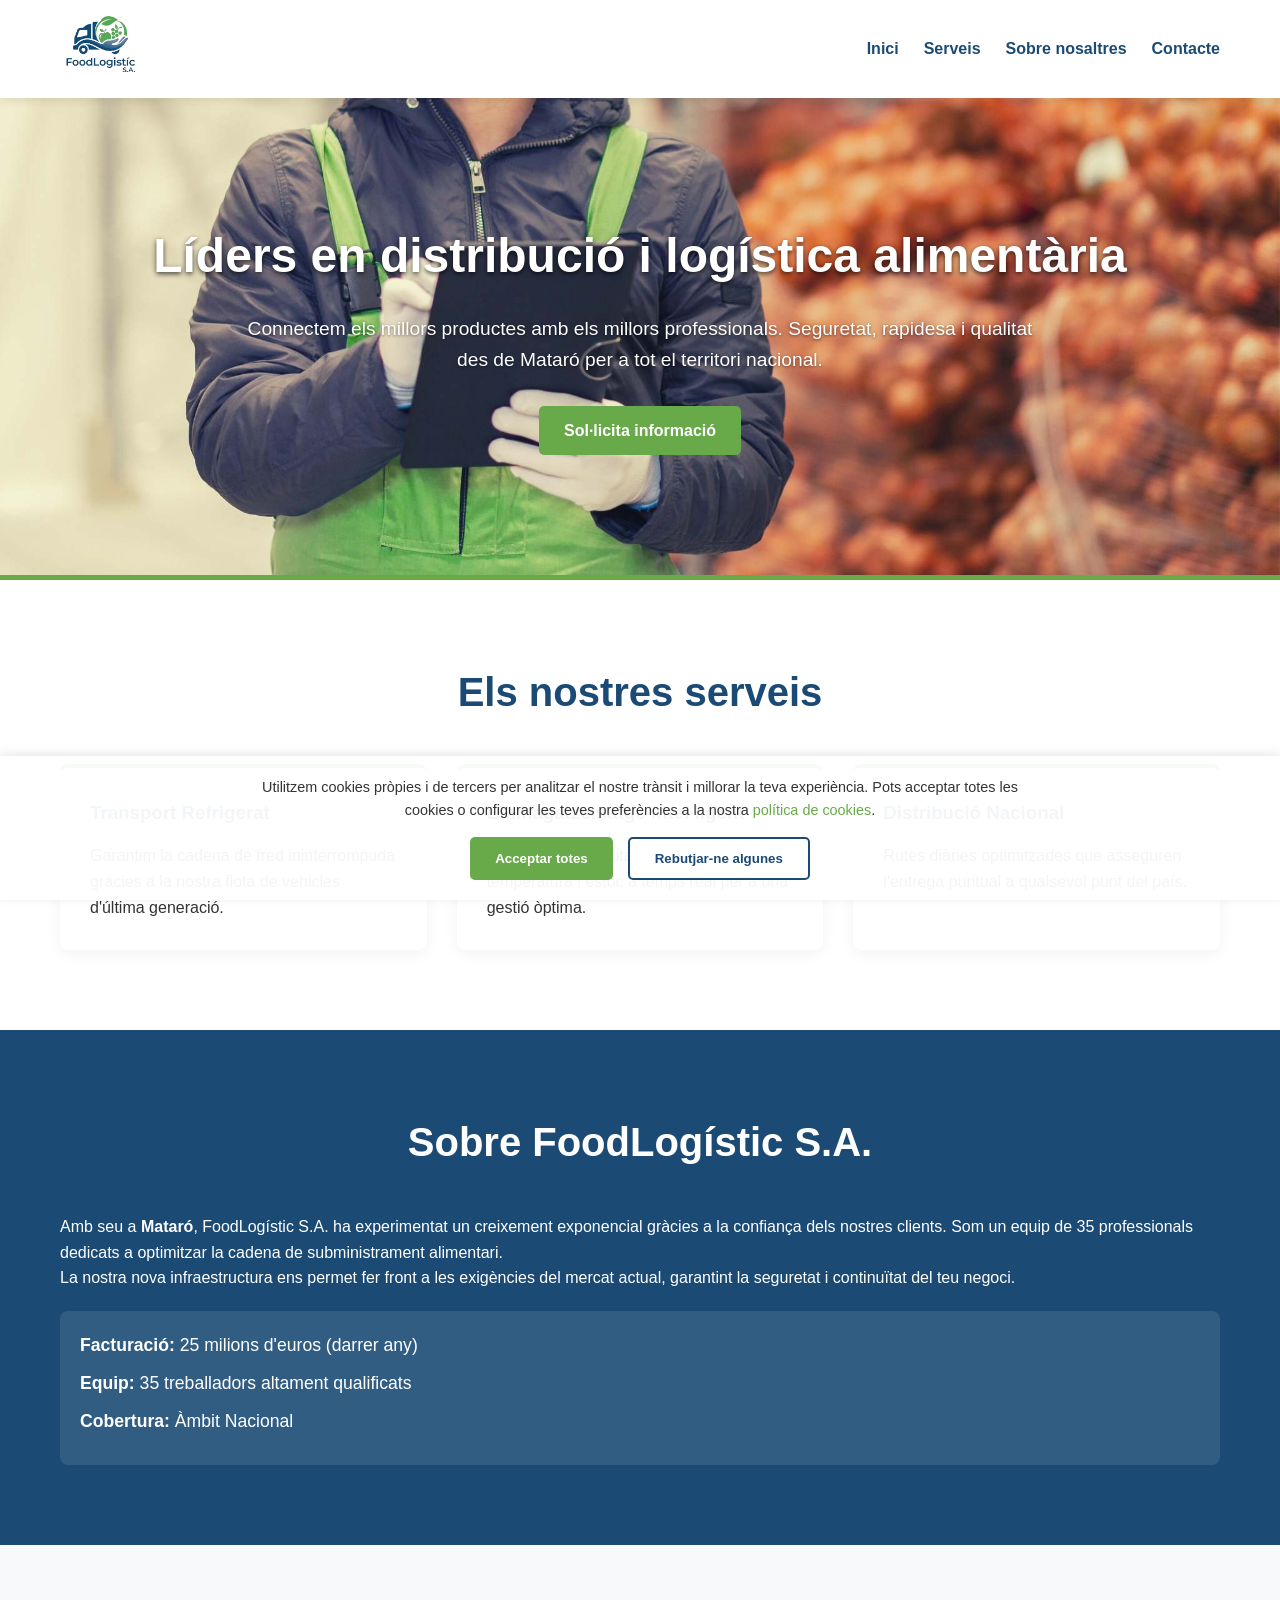
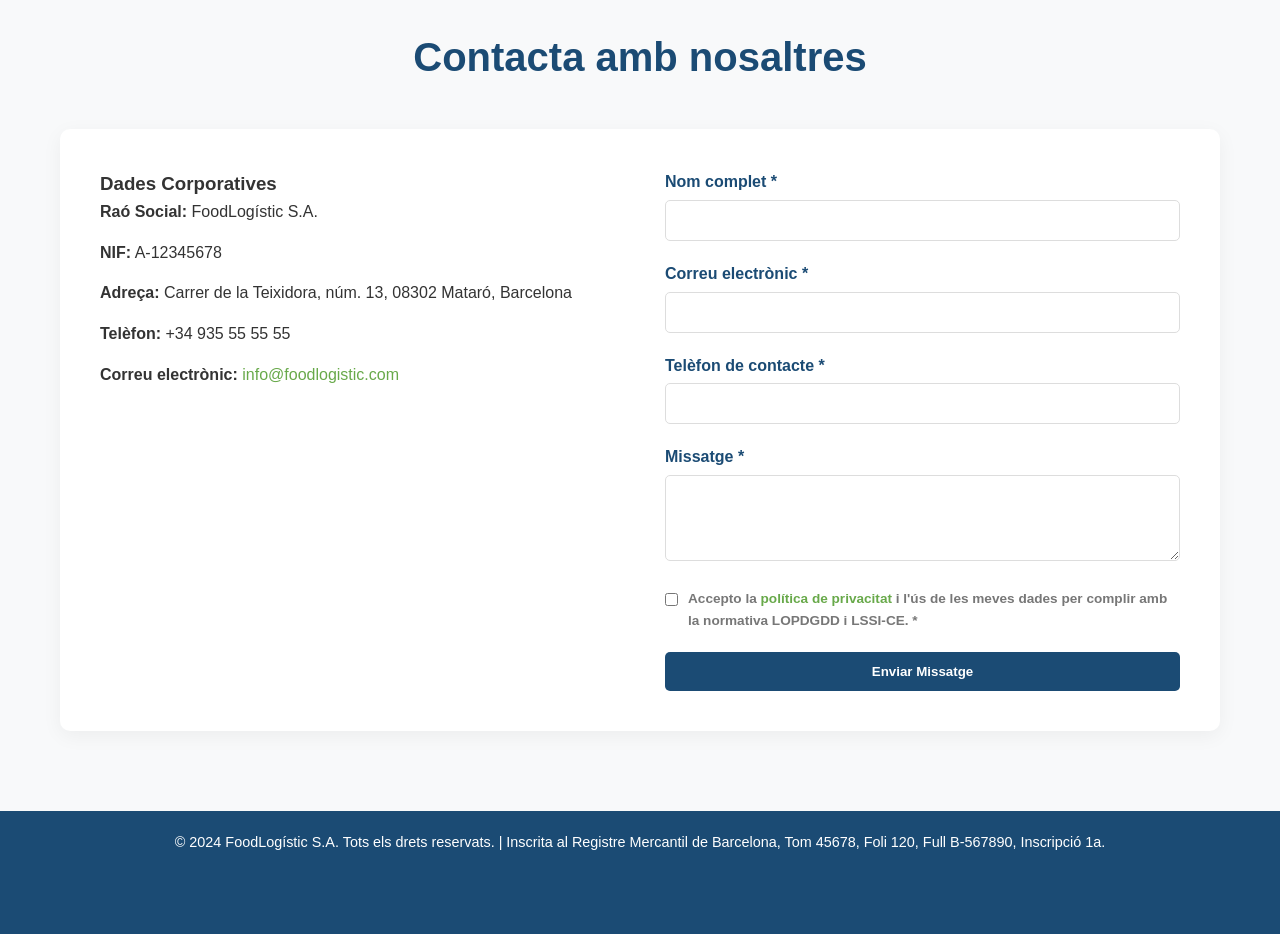
==== docs/index.html @ 0cd7aa03 "Refactor code structure for improved readability and maintainability" ====
<!DOCTYPE html>
<html lang="ca">
<head>
    <meta charset="UTF-8">
    <meta name="viewport" content="width=device-width, initial-scale=1.0">
    <title>FoodLogístic S.A. | Distribució i Logística Alimentària</title>
    <meta name="description" content="FoodLogístic S.A. és una empresa capdavantera en la distribució i logística alimentària a nivell nacional amb seu a Mataró.">
    <link rel="stylesheet" href="styles.css">
</head>
<body>
    <header>
        <div class="container header-container">
            <a href="#inici" class="logo-link">
                <img src="images/FoodLogisticLogo.png" alt="Logotip FoodLogístic S.A." class="logo">
            </a>
            <nav>
                <ul class="nav-links">
                    <li><a href="#inici">Inici</a></li>
                    <li><a href="#serveis">Serveis</a></li>
                    <li><a href="#sobre-nosaltres">Sobre nosaltres</a></li>
                    <li><a href="#contacte">Contacte</a></li>
                </ul>
            </nav>
        </div>
    </header>

    <main>
        <section id="inici" class="hero">
            <div class="container hero-content">
                <h1>Líders en distribució i logística alimentària</h1>
                <p>Connectem els millors productes amb els millors professionals. Seguretat, rapidesa i qualitat des de Mataró per a tot el territori nacional.</p>
                <a href="#contacte" class="btn btn-primary">Sol·licita informació</a>
            </div>
        </section>

        <section id="serveis" class="services">
            <div class="container">
                <h2>Els nostres serveis</h2>
                <div class="grid-services">
                    <div class="card">
                        <h3>Transport Refrigerat</h3>
                        <p>Garantim la cadena de fred ininterrompuda gràcies a la nostra flota de vehicles d'última generació.</p>
                    </div>
                    <div class="card">
                        <h3>Emmagatzematge Intel·ligent</h3>
                        <p>Instal·lacions adaptades amb control de temperatura i estoc a temps real per a una gestió òptima.</p>
                    </div>
                    <div class="card">
                        <h3>Distribució Nacional</h3>
                        <p>Rutes diàries optimitzades que asseguren l'entrega puntual a qualsevol punt del país.</p>
                    </div>
                </div>
            </div>
        </section>

        <section id="sobre-nosaltres" class="about">
            <div class="container about-content">
                <div class="about-text">
                    <h2>Sobre FoodLogístic S.A.</h2>
                    <p>Amb seu a <strong>Mataró</strong>, FoodLogístic S.A. ha experimentat un creixement exponencial gràcies a la confiança dels nostres clients. Som un equip de 35 professionals dedicats a optimitzar la cadena de subministrament alimentari.</p>
                    <p>La nostra nova infraestructura ens permet fer front a les exigències del mercat actual, garantint la seguretat i continuïtat del teu negoci.</p>
                    <ul class="company-data">
                        <li><strong>Facturació:</strong> 25 milions d'euros (darrer any)</li>
                        <li><strong>Equip:</strong> 35 treballadors altament qualificats</li>
                        <li><strong>Cobertura:</strong> Àmbit Nacional</li>
                    </ul>
                </div>
            </div>
        </section>

        <section id="contacte" class="contact">
            <div class="container">
                <h2>Contacta amb nosaltres</h2>
                <div class="contact-wrapper">
                    <div class="contact-info">
                        <h3>Dades Corporatives</h3>
                        <p><strong>Raó Social:</strong> FoodLogístic S.A.</p>
                        <p><strong>NIF:</strong> A-12345678</p>
                        <p><strong>Adreça:</strong> Carrer de la Teixidora, núm. 13, 08302 Mataró, Barcelona</p>
                        <p><strong>Telèfon:</strong> +34 935 55 55 55</p>
                        <p><strong>Correu electrònic:</strong> <a href="mailto:info@foodlogistic.com">info@foodlogistic.com</a></p>
                    </div>
                    
                    <form id="contactForm" class="contact-form">
                        <div class="form-group">
                            <label for="nom">Nom complet *</label>
                            <input type="text" id="nom" name="nom" required>
                        </div>
                        <div class="form-group">
                            <label for="email">Correu electrònic *</label>
                            <input type="email" id="email" name="email" required>
                        </div>
                        <div class="form-group">
                            <label for="telefon">Telèfon de contacte *</label>
                            <input type="tel" id="telefon" name="telefon" required>
                        </div>
                        <div class="form-group">
                            <label for="missatge">Missatge *</label>
                            <textarea id="missatge" name="missatge" rows="4" required></textarea>
                        </div>
                        <div class="form-group privacy-acceptance">
                            <input type="checkbox" id="privacyConsent" name="privacyConsent" required>
                            <label for="privacyConsent">Accepto la <a href="#" target="_blank">política de privacitat</a> i l'ús de les meves dades per complir amb la normativa LOPDGDD i LSSI-CE. *</label>
                        </div>
                        <button type="submit" class="btn btn-secondary">Enviar Missatge</button>
                    </form>
                </div>
            </div>
        </section>
    </main>

    <footer>
        <div class="container footer-content">
            <p>&copy; 2024 FoodLogístic S.A. Tots els drets reservats. | Inscrita al Registre Mercantil de Barcelona, Tom 45678, Foli 120, Full B-567890, Inscripció 1a.</p>
        </div>
    </footer>

    <div id="cookieBanner" class="cookie-banner hidden">
        <div class="container cookie-content">
            <p>Utilitzem cookies pròpies i de tercers per analitzar el nostre trànsit i millorar la teva experiència. Pots acceptar totes les cookies o configurar les teves preferències a la nostra <a href="#" target="_blank">política de cookies</a>.</p>
            <div class="cookie-buttons">
                <button id="acceptCookies" class="btn btn-cookie-accept">Acceptar totes</button>
                <button id="rejectCookies" class="btn btn-cookie-reject">Rebutjar-ne algunes</button>
            </div>
        </div>
    </div>

    <script src="script.js"></script>

    <script type="text/javascript">
        // ATENCIÓ: El script de Statcounter real s'hauria de posar aquí,
        // assegurant-te que s'executa correctament després que l'usuari interaccioni
        // amb el banner de cookies per a una analítica respectuosa.
    </script>
    <noscript>
        </noscript>
    </body>
</html>
---- docs/styles.css ----
/* Variables de color extretes del logo i la temàtica */
:root {
    --primary-blue: #1b4b74;
    --primary-green: #68a94a;
    --light-bg: #f8f9fa;
    --text-dark: #333333;
    --text-light: #ffffff;
    --border-color: #dddddd;
    --cookie-banner-bg: rgba(255, 255, 255, 0.95);
}

/* Reset bàsic */
* {
    margin: 0;
    padding: 0;
    box-sizing: border-box;
    font-family: 'Segoe UI', Tahoma, Geneva, Verdana, sans-serif;
}

body {
    color: var(--text-dark);
    line-height: 1.6;
    background-color: var(--text-light);
    position: relative; /* Per al banner de cookies fixed */
}

.container {
    max-width: 1200px;
    margin: 0 auto;
    padding: 0 20px;
}

/* Header & Navegació */
header {
    background-color: var(--text-light);
    box-shadow: 0 2px 10px rgba(0,0,0,0.1);
    position: sticky;
    top: 0;
    z-index: 1000;
}

.header-container {
    display: flex;
    justify-content: space-between;
    align-items: center;
    padding: 15px 20px;
}

.logo {
    height: 60px; /* Ajusta segons necessitat */
    width: auto;
}

.nav-links {
    list-style: none;
    display: flex;
    gap: 25px;
}

.nav-links a {
    text-decoration: none;
    color: var(--primary-blue);
    font-weight: 600;
    transition: color 0.3s;
}

.nav-links a:hover {
    color: var(--primary-green);
}

/* Botons globals */
.btn {
    display: inline-block;
    padding: 12px 25px;
    border-radius: 5px;
    text-decoration: none;
    font-weight: bold;
    cursor: pointer;
    transition: all 0.3s ease;
    border: none;
}

.btn-primary {
    background-color: var(--primary-green);
    color: var(--text-light);
}

.btn-primary:hover {
    background-color: #558c3c;
}

.btn-secondary {
    background-color: var(--primary-blue);
    color: var(--text-light);
    width: 100%;
}

.btn-secondary:hover {
    background-color: #123350;
}

/* Seccions globals */
section {
    padding: 80px 0;
}

h2 {
    text-align: center;
    color: var(--primary-blue);
    margin-bottom: 40px;
    font-size: 2.5rem;
}

/* Hero Section (Inici, AMB IMATGE DE FONS) */
.hero {
    background-image: url('images/hero-bg.jpg'); /* La imatge descriptor és un magatzem logístic modern i refrigerat */
    background-size: cover;
    background-position: center;
    background-repeat: no-repeat;
    text-align: center;
    padding: 120px 20px;
    border-bottom: 5px solid var(--primary-green);
    color: var(--text-light); /* Canviem a text clar per contrast */
}

.hero h1 {
    font-size: 3rem;
    color: var(--text-light);
    margin-bottom: 20px;
    text-shadow: 0 2px 5px rgba(0, 0, 0, 0.7); /* Afegim ombra per a contrast del títol */
}

.hero p {
    font-size: 1.2rem;
    max-width: 800px;
    margin: 0 auto 30px;
    color: var(--text-light);
    text-shadow: 0 1px 3px rgba(0, 0, 0, 0.5); /* Afegim ombra per a contrast del text */
}

/* Serveis */
.grid-services {
    display: grid;
    grid-template-columns: repeat(auto-fit, minmax(300px, 1fr));
    gap: 30px;
}

.card {
    background: var(--text-light);
    padding: 30px;
    border-radius: 8px;
    box-shadow: 0 4px 15px rgba(0,0,0,0.05);
    border-top: 4px solid var(--primary-green);
    transition: transform 0.3s;
}

.card:hover {
    transform: translateY(-5px);
}

.card h3 {
    color: var(--primary-blue);
    margin-bottom: 15px;
}

/* Sobre Nosaltres */
.about {
    background-color: var(--primary-blue);
    color: var(--text-light);
}

.about h2 {
    color: var(--text-light);
}

.company-data {
    list-style: none;
    margin-top: 20px;
    background: rgba(255,255,255,0.1);
    padding: 20px;
    border-radius: 8px;
}

.company-data li {
    margin-bottom: 10px;
    font-size: 1.1rem;
}

/* Contacte (amb privacitat) */
.contact {
    background-color: var(--light-bg);
}

.contact-wrapper {
    display: grid;
    grid-template-columns: 1fr 1fr;
    gap: 50px;
    background: var(--text-light);
    padding: 40px;
    border-radius: 10px;
    box-shadow: 0 5px 20px rgba(0,0,0,0.05);
}

.contact-info p {
    margin-bottom: 15px;
}

.contact-info a {
    color: var(--primary-green);
    text-decoration: none;
}

.form-group {
    margin-bottom: 20px;
}

.form-group label {
    display: block;
    margin-bottom: 5px;
    font-weight: 600;
    color: var(--primary-blue);
}

.form-group input, .form-group textarea {
    width: 100%;
    padding: 12px;
    border: 1px solid var(--border-color);
    border-radius: 5px;
    outline: none;
}

.form-group input:focus, .form-group textarea:focus {
    border-color: var(--primary-green);
}

.privacy-acceptance {
    display: flex;
    align-items: flex-start;
    gap: 10px;
}

.privacy-acceptance input {
    width: auto;
    margin-top: 5px;
}

.privacy-acceptance label {
    font-size: 0.85rem;
    color: #777;
    margin-bottom: 0;
}

.privacy-acceptance label a {
    color: var(--primary-green);
    text-decoration: none;
}

/* Banner de Cookies (nou) */
.cookie-banner {
    position: fixed;
    bottom: 0;
    left: 0;
    width: 100%;
    background-color: var(--cookie-banner-bg);
    color: var(--text-dark);
    padding: 20px 0;
    box-shadow: 0 -2px 10px rgba(0, 0, 0, 0.1);
    z-index: 2000;
    transition: transform 0.5s ease-in-out;
}

.cookie-banner.hidden {
    transform: translateY(100%);
}

.cookie-content {
    display: flex;
    flex-direction: column;
    align-items: center;
    gap: 15px;
    text-align: center;
}

.cookie-content p {
    font-size: 0.9rem;
    max-width: 800px;
}

.cookie-content p a {
    color: var(--primary-green);
    text-decoration: none;
}

.cookie-buttons {
    display: flex;
    gap: 15px;
}

.btn-cookie-accept {
    background-color: var(--primary-green);
    color: var(--text-light);
}

.btn-cookie-accept:hover {
    background-color: #558c3c;
}

.btn-cookie-reject {
    background-color: var(--text-light);
    color: var(--primary-blue);
    border: 2px solid var(--primary-blue);
    border-radius: 5px;
    font-weight: 600;
}

.btn-cookie-reject:hover {
    background-color: #e6f0f7;
}

/* Footer */
footer {
    background-color: var(--primary-blue);
    color: var(--text-light);
    text-align: center;
    padding: 20px 0;
    font-size: 0.9rem;
    padding-bottom: 80px; /* Afegim padding per al banner de cookies */
}

/* Responsive */
@media (max-width: 768px) {
    .header-container {
        flex-direction: column;
        gap: 15px;
    }
    .contact-wrapper {
        grid-template-columns: 1fr;
    }
    .hero h1 {
        font-size: 2.2rem;
    }
}
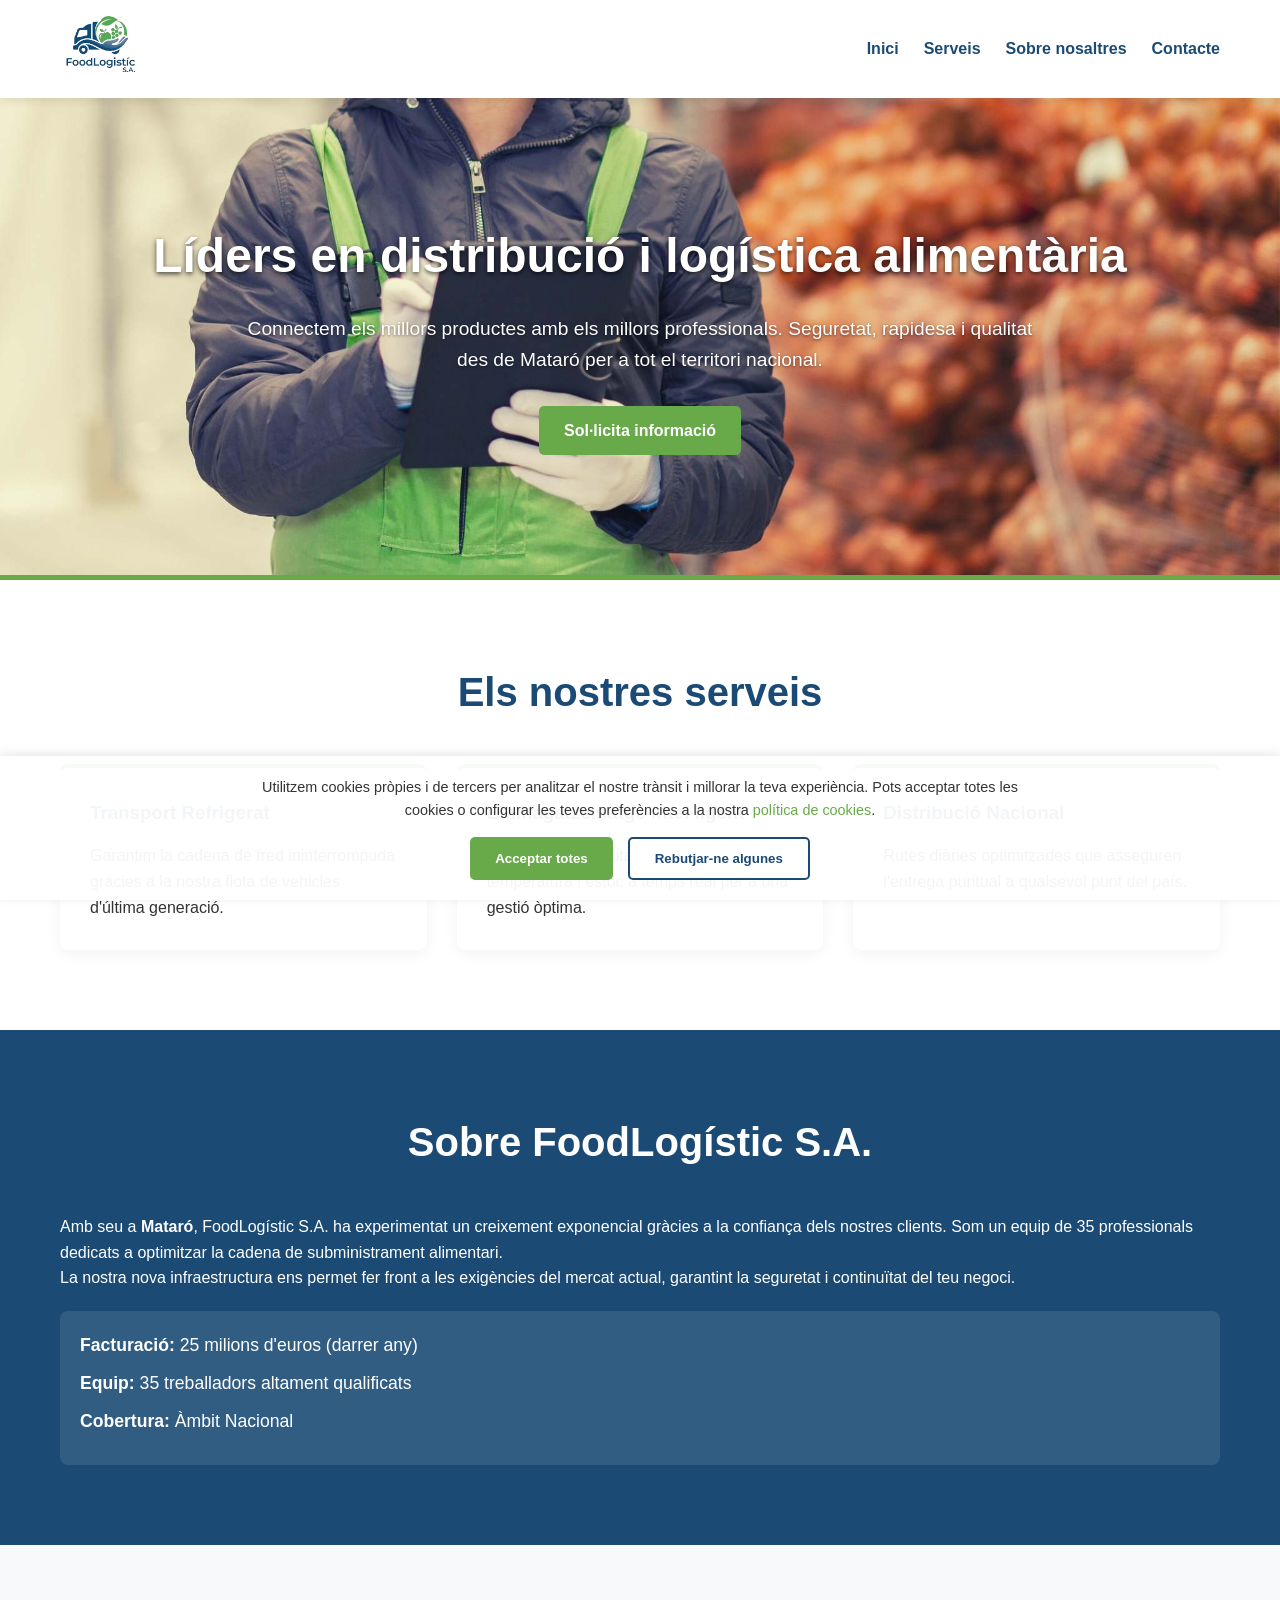
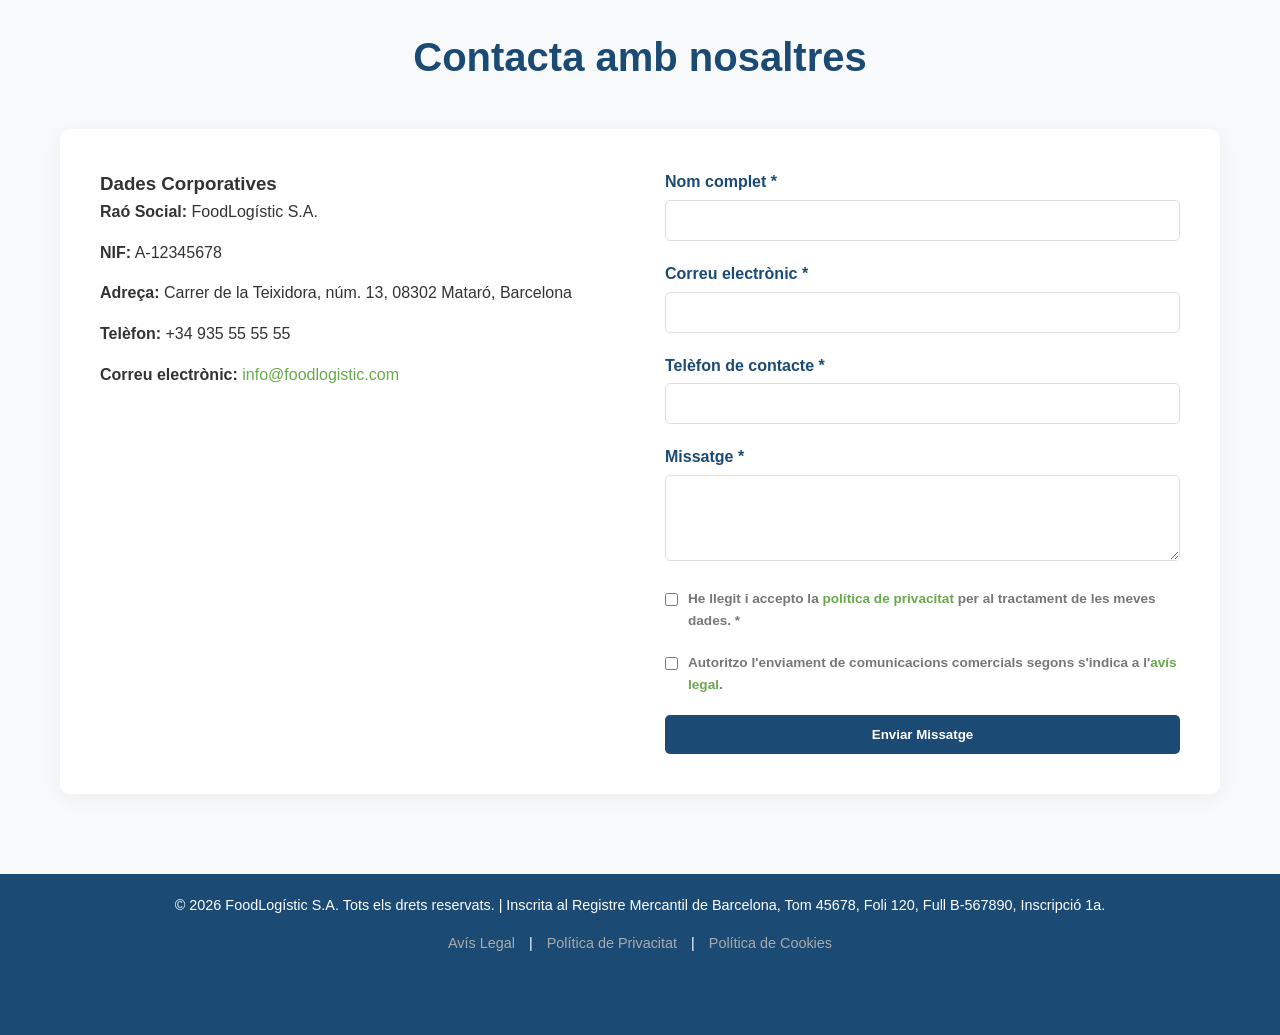
==== commit d911db63: "Add legal pages and update footer links for compliance" ====
--- a/docs/index.html
+++ b/docs/index.html
@@ -98,10 +98,17 @@
                             <label for="missatge">Missatge *</label>
                             <textarea id="missatge" name="missatge" rows="4" required></textarea>
                         </div>
+                        
                         <div class="form-group privacy-acceptance">
                             <input type="checkbox" id="privacyConsent" name="privacyConsent" required>
-                            <label for="privacyConsent">Accepto la <a href="#" target="_blank">política de privacitat</a> i l'ús de les meves dades per complir amb la normativa LOPDGDD i LSSI-CE. *</label>
+                            <label for="privacyConsent">He llegit i accepto la <a href="privacitat.html" target="_blank">política de privacitat</a> per al tractament de les meves dades. *</label>
                         </div>
+                        
+                        <div class="form-group privacy-acceptance">
+                            <input type="checkbox" id="commsConsent" name="commsConsent">
+                            <label for="commsConsent">Autoritzo l'enviament de comunicacions comercials segons s'indica a l'<a href="avis-legal.html" target="_blank">avís legal</a>.</label>
+                        </div>
+                        
                         <button type="submit" class="btn btn-secondary">Enviar Missatge</button>
                     </form>
                 </div>
@@ -111,13 +118,18 @@
 
     <footer>
         <div class="container footer-content">
-            <p>&copy; 2024 FoodLogístic S.A. Tots els drets reservats. | Inscrita al Registre Mercantil de Barcelona, Tom 45678, Foli 120, Full B-567890, Inscripció 1a.</p>
+            <p>&copy; 2026 FoodLogístic S.A. Tots els drets reservats. | Inscrita al Registre Mercantil de Barcelona, Tom 45678, Foli 120, Full B-567890, Inscripció 1a.</p>
+            <div class="legal-links">
+                <a href="avis-legal.html">Avís Legal</a> | 
+                <a href="privacitat.html">Política de Privacitat</a> | 
+                <a href="cookies.html">Política de Cookies</a>
+            </div>
         </div>
     </footer>
 
     <div id="cookieBanner" class="cookie-banner hidden">
         <div class="container cookie-content">
-            <p>Utilitzem cookies pròpies i de tercers per analitzar el nostre trànsit i millorar la teva experiència. Pots acceptar totes les cookies o configurar les teves preferències a la nostra <a href="#" target="_blank">política de cookies</a>.</p>
+            <p>Utilitzem cookies pròpies i de tercers per analitzar el nostre trànsit i millorar la teva experiència. Pots acceptar totes les cookies o configurar les teves preferències a la nostra <a href="cookies.html" target="_blank">política de cookies</a>.</p>
             <div class="cookie-buttons">
                 <button id="acceptCookies" class="btn btn-cookie-accept">Acceptar totes</button>
                 <button id="rejectCookies" class="btn btn-cookie-reject">Rebutjar-ne algunes</button>
@@ -128,9 +140,7 @@
     <script src="script.js"></script>
 
     <script type="text/javascript">
-        // ATENCIÓ: El script de Statcounter real s'hauria de posar aquí,
-        // assegurant-te que s'executa correctament després que l'usuari interaccioni
-        // amb el banner de cookies per a una analítica respectuosa.
+        // El teu codi de Statcounter anirà aquí
     </script>
     <noscript>
         </noscript>
--- a/docs/styles.css
+++ b/docs/styles.css
@@ -339,4 +339,56 @@
     .hero h1 {
         font-size: 2.2rem;
     }
+}
+
+/* --- ESTILS PER A LES PÀGINES LEGALS (T06) --- */
+.legal-page {
+    padding: 60px 20px;
+    background-color: var(--text-light);
+}
+
+.legal-page h1 {
+    color: var(--primary-blue);
+    text-align: center;
+    margin-bottom: 40px;
+    font-size: 2.5rem;
+}
+
+.legal-content h2 {
+    color: var(--primary-green);
+    text-align: left;
+    font-size: 1.5rem;
+    margin-top: 30px;
+    margin-bottom: 15px;
+}
+
+.legal-content p, .legal-content ul {
+    margin-bottom: 15px;
+    font-size: 1.1rem;
+    color: #555;
+}
+
+.legal-content ul {
+    padding-left: 20px;
+}
+
+.legal-content li {
+    margin-bottom: 8px;
+}
+
+/* Enllaços legals al footer */
+.legal-links {
+    margin-top: 15px;
+    font-size: 0.9rem;
+}
+
+.legal-links a {
+    color: #aaaaaa;
+    text-decoration: none;
+    margin: 0 10px;
+    transition: color 0.3s;
+}
+
+.legal-links a:hover {
+    color: var(--primary-green);
 }
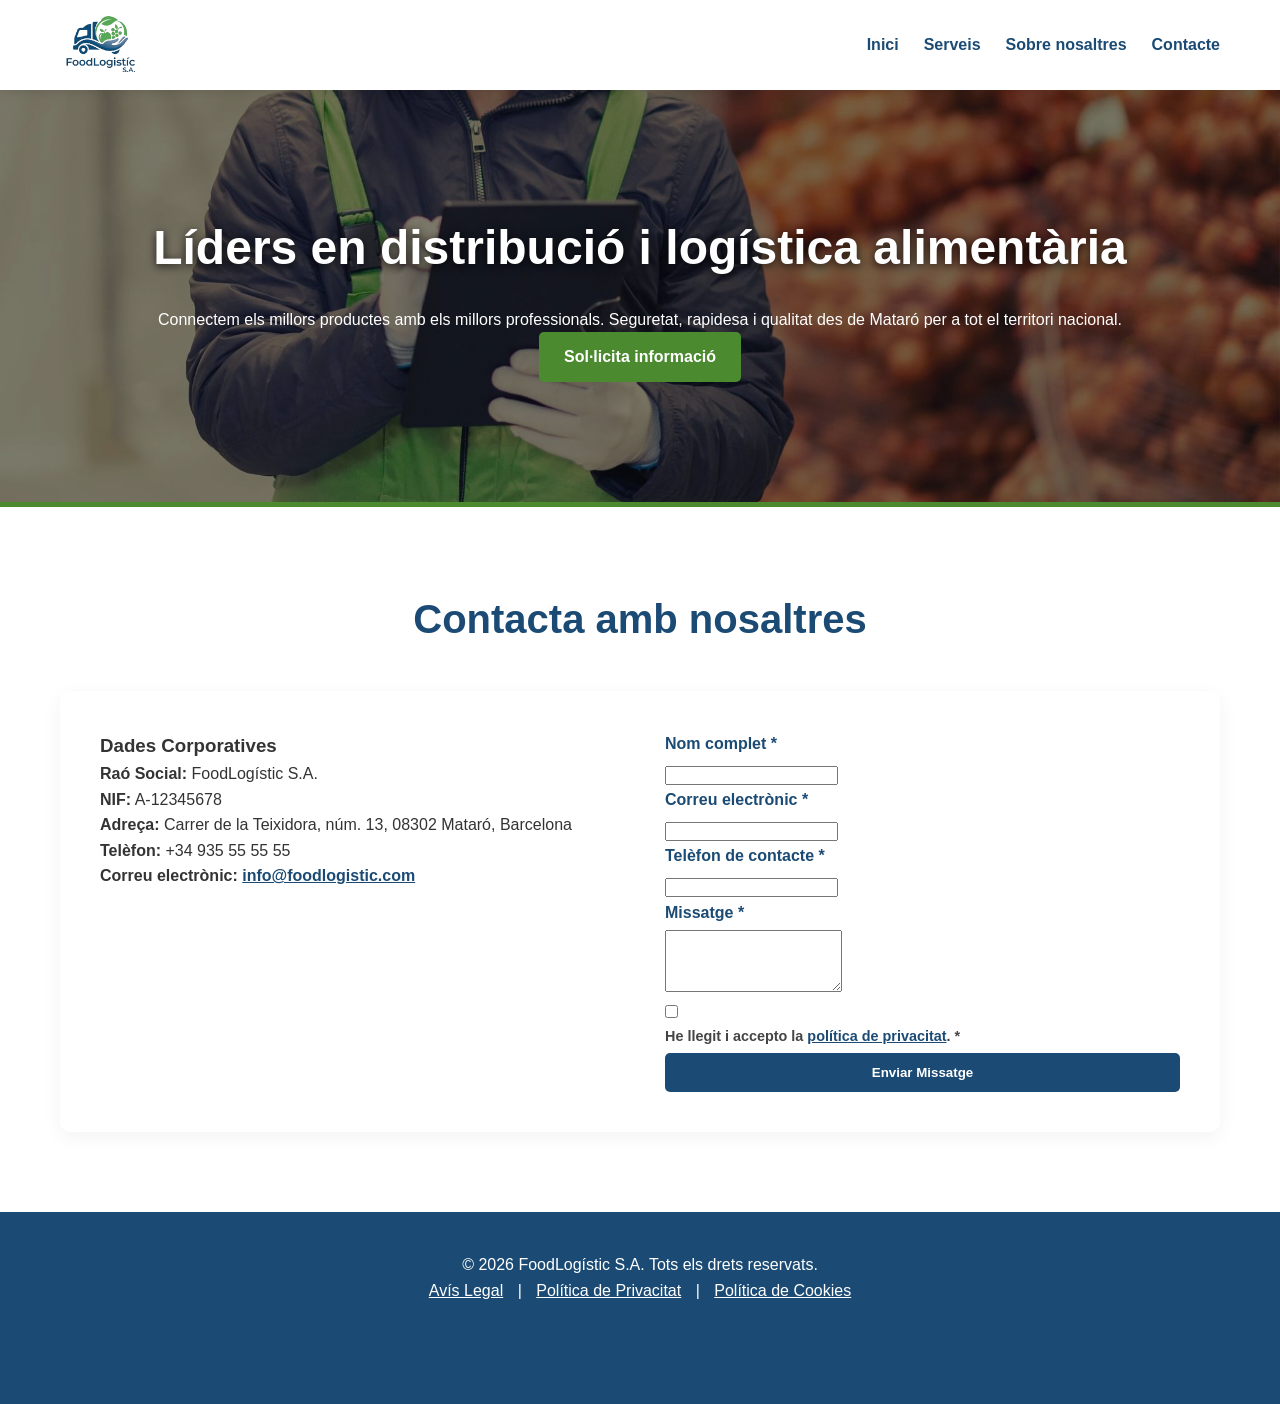
==== commit b0539a02: "Refactor HTML and CSS for improved accessibility and layout optimization, including adjustments to l" ====
--- a/docs/index.html
+++ b/docs/index.html
@@ -11,7 +11,7 @@
     <header>
         <div class="container header-container">
             <a href="#inici" class="logo-link">
-                <img src="images/FoodLogisticLogo.png" alt="Logotip FoodLogístic S.A." class="logo">
+                <img src="images/FoodLogisticLogo.png" alt="Logotip FoodLogístic S.A." class="logo" width="81" height="60" fetchpriority="high">
             </a>
             <nav>
                 <ul class="nav-links">
@@ -33,41 +33,6 @@
             </div>
         </section>
 
-        <section id="serveis" class="services">
-            <div class="container">
-                <h2>Els nostres serveis</h2>
-                <div class="grid-services">
-                    <div class="card">
-                        <h3>Transport Refrigerat</h3>
-                        <p>Garantim la cadena de fred ininterrompuda gràcies a la nostra flota de vehicles d'última generació.</p>
-                    </div>
-                    <div class="card">
-                        <h3>Emmagatzematge Intel·ligent</h3>
-                        <p>Instal·lacions adaptades amb control de temperatura i estoc a temps real per a una gestió òptima.</p>
-                    </div>
-                    <div class="card">
-                        <h3>Distribució Nacional</h3>
-                        <p>Rutes diàries optimitzades que asseguren l'entrega puntual a qualsevol punt del país.</p>
-                    </div>
-                </div>
-            </div>
-        </section>
-
-        <section id="sobre-nosaltres" class="about">
-            <div class="container about-content">
-                <div class="about-text">
-                    <h2>Sobre FoodLogístic S.A.</h2>
-                    <p>Amb seu a <strong>Mataró</strong>, FoodLogístic S.A. ha experimentat un creixement exponencial gràcies a la confiança dels nostres clients. Som un equip de 35 professionals dedicats a optimitzar la cadena de subministrament alimentari.</p>
-                    <p>La nostra nova infraestructura ens permet fer front a les exigències del mercat actual, garantint la seguretat i continuïtat del teu negoci.</p>
-                    <ul class="company-data">
-                        <li><strong>Facturació:</strong> 25 milions d'euros (darrer any)</li>
-                        <li><strong>Equip:</strong> 35 treballadors altament qualificats</li>
-                        <li><strong>Cobertura:</strong> Àmbit Nacional</li>
-                    </ul>
-                </div>
-            </div>
-        </section>
-
         <section id="contacte" class="contact">
             <div class="container">
                 <h2>Contacta amb nosaltres</h2>
@@ -78,7 +43,7 @@
                         <p><strong>NIF:</strong> A-12345678</p>
                         <p><strong>Adreça:</strong> Carrer de la Teixidora, núm. 13, 08302 Mataró, Barcelona</p>
                         <p><strong>Telèfon:</strong> +34 935 55 55 55</p>
-                        <p><strong>Correu electrònic:</strong> <a href="mailto:info@foodlogistic.com">info@foodlogistic.com</a></p>
+                        <p><strong>Correu electrònic:</strong> <a href="mailto:info@foodlogistic.com" style="color: var(--primary-blue); font-weight: bold;">info@foodlogistic.com</a></p>
                     </div>
                     
                     <form id="contactForm" class="contact-form">
@@ -98,17 +63,12 @@
                             <label for="missatge">Missatge *</label>
                             <textarea id="missatge" name="missatge" rows="4" required></textarea>
                         </div>
-                        
+
                         <div class="form-group privacy-acceptance">
                             <input type="checkbox" id="privacyConsent" name="privacyConsent" required>
-                            <label for="privacyConsent">He llegit i accepto la <a href="privacitat.html" target="_blank">política de privacitat</a> per al tractament de les meves dades. *</label>
+                            <label for="privacyConsent">He llegit i accepto la <a href="privacitat.html" target="_blank" style="color: var(--primary-blue); text-decoration: underline;">política de privacitat</a>. *</label>
                         </div>
-                        
-                        <div class="form-group privacy-acceptance">
-                            <input type="checkbox" id="commsConsent" name="commsConsent">
-                            <label for="commsConsent">Autoritzo l'enviament de comunicacions comercials segons s'indica a l'<a href="avis-legal.html" target="_blank">avís legal</a>.</label>
-                        </div>
-                        
+
                         <button type="submit" class="btn btn-secondary">Enviar Missatge</button>
                     </form>
                 </div>
@@ -118,7 +78,7 @@
 
     <footer>
         <div class="container footer-content">
-            <p>&copy; 2026 FoodLogístic S.A. Tots els drets reservats. | Inscrita al Registre Mercantil de Barcelona, Tom 45678, Foli 120, Full B-567890, Inscripció 1a.</p>
+            <p>&copy; 2026 FoodLogístic S.A. Tots els drets reservats.</p>
             <div class="legal-links">
                 <a href="avis-legal.html">Avís Legal</a> | 
                 <a href="privacitat.html">Política de Privacitat</a> | 
@@ -127,22 +87,6 @@
         </div>
     </footer>
 
-    <div id="cookieBanner" class="cookie-banner hidden">
-        <div class="container cookie-content">
-            <p>Utilitzem cookies pròpies i de tercers per analitzar el nostre trànsit i millorar la teva experiència. Pots acceptar totes les cookies o configurar les teves preferències a la nostra <a href="cookies.html" target="_blank">política de cookies</a>.</p>
-            <div class="cookie-buttons">
-                <button id="acceptCookies" class="btn btn-cookie-accept">Acceptar totes</button>
-                <button id="rejectCookies" class="btn btn-cookie-reject">Rebutjar-ne algunes</button>
-            </div>
-        </div>
-    </div>
-
     <script src="script.js"></script>
-
-    <script type="text/javascript">
-        // El teu codi de Statcounter anirà aquí
-    </script>
-    <noscript>
-        </noscript>
-    </body>
+</body>
 </html>
--- a/docs/styles.css
+++ b/docs/styles.css
@@ -1,12 +1,12 @@
-/* Variables de color extretes del logo i la temàtica */
+/* Variables de color optimitzades per a accessibilitat (Contrast AA) */
 :root {
     --primary-blue: #1b4b74;
-    --primary-green: #68a94a;
+    --primary-green: #4b8a2f; /* Verd més fosc per a millor contrast */
     --light-bg: #f8f9fa;
     --text-dark: #333333;
     --text-light: #ffffff;
     --border-color: #dddddd;
-    --cookie-banner-bg: rgba(255, 255, 255, 0.95);
+    --cookie-banner-bg: rgba(255, 255, 255, 0.98);
 }
 
 /* Reset bàsic */
@@ -21,7 +21,6 @@
     color: var(--text-dark);
     line-height: 1.6;
     background-color: var(--text-light);
-    position: relative; /* Per al banner de cookies fixed */
 }
 
 .container {
@@ -46,9 +45,11 @@
     padding: 15px 20px;
 }
 
+/* Millora LCP: Mida explícita per evitar Layout Shift */
 .logo {
-    height: 60px; /* Ajusta segons necessitat */
-    width: auto;
+    height: 60px; 
+    width: 81px; /* Mida real segons Lighthouse */
+    display: block;
 }
 
 .nav-links {
@@ -86,7 +87,7 @@
 }
 
 .btn-primary:hover {
-    background-color: #558c3c;
+    background-color: #3a6b24;
 }
 
 .btn-secondary {
@@ -95,11 +96,7 @@
     width: 100%;
 }
 
-.btn-secondary:hover {
-    background-color: #123350;
-}
-
-/* Seccions globals */
+/* Seccions */
 section {
     padding: 80px 0;
 }
@@ -111,86 +108,24 @@
     font-size: 2.5rem;
 }
 
-/* Hero Section (Inici, AMB IMATGE DE FONS) */
+/* Hero Section amb optimització de contrast */
 .hero {
-    background-image: url('images/hero-bg.jpg'); /* La imatge descriptor és un magatzem logístic modern i refrigerat */
+    background: linear-gradient(rgba(0,0,0,0.5), rgba(0,0,0,0.5)), url('images/hero-bg.jpg');
     background-size: cover;
     background-position: center;
-    background-repeat: no-repeat;
     text-align: center;
     padding: 120px 20px;
     border-bottom: 5px solid var(--primary-green);
-    color: var(--text-light); /* Canviem a text clar per contrast */
+    color: var(--text-light);
 }
 
 .hero h1 {
     font-size: 3rem;
-    color: var(--text-light);
     margin-bottom: 20px;
-    text-shadow: 0 2px 5px rgba(0, 0, 0, 0.7); /* Afegim ombra per a contrast del títol */
+    text-shadow: 0 2px 10px rgba(0, 0, 0, 0.8);
 }
 
-.hero p {
-    font-size: 1.2rem;
-    max-width: 800px;
-    margin: 0 auto 30px;
-    color: var(--text-light);
-    text-shadow: 0 1px 3px rgba(0, 0, 0, 0.5); /* Afegim ombra per a contrast del text */
-}
-
-/* Serveis */
-.grid-services {
-    display: grid;
-    grid-template-columns: repeat(auto-fit, minmax(300px, 1fr));
-    gap: 30px;
-}
-
-.card {
-    background: var(--text-light);
-    padding: 30px;
-    border-radius: 8px;
-    box-shadow: 0 4px 15px rgba(0,0,0,0.05);
-    border-top: 4px solid var(--primary-green);
-    transition: transform 0.3s;
-}
-
-.card:hover {
-    transform: translateY(-5px);
-}
-
-.card h3 {
-    color: var(--primary-blue);
-    margin-bottom: 15px;
-}
-
-/* Sobre Nosaltres */
-.about {
-    background-color: var(--primary-blue);
-    color: var(--text-light);
-}
-
-.about h2 {
-    color: var(--text-light);
-}
-
-.company-data {
-    list-style: none;
-    margin-top: 20px;
-    background: rgba(255,255,255,0.1);
-    padding: 20px;
-    border-radius: 8px;
-}
-
-.company-data li {
-    margin-bottom: 10px;
-    font-size: 1.1rem;
-}
-
-/* Contacte (amb privacitat) */
-.contact {
-    background-color: var(--light-bg);
-}
-
+/* Contacte i Formularis */
 .contact-wrapper {
     display: grid;
     grid-template-columns: 1fr 1fr;
@@ -201,19 +136,6 @@
     box-shadow: 0 5px 20px rgba(0,0,0,0.05);
 }
 
-.contact-info p {
-    margin-bottom: 15px;
-}
-
-.contact-info a {
-    color: var(--primary-green);
-    text-decoration: none;
-}
-
-.form-group {
-    margin-bottom: 20px;
-}
-
 .form-group label {
     display: block;
     margin-bottom: 5px;
@@ -221,174 +143,21 @@
     color: var(--primary-blue);
 }
 
-.form-group input, .form-group textarea {
-    width: 100%;
-    padding: 12px;
-    border: 1px solid var(--border-color);
-    border-radius: 5px;
-    outline: none;
+.privacy-acceptance label {
+    font-size: 0.9rem;
+    color: #444; /* Més fosc per accessibilitat */
 }
 
-.form-group input:focus, .form-group textarea:focus {
-    border-color: var(--primary-green);
+/* Footer Legals - Contrast corregit */
+.legal-links a {
+    color: #ffffff; /* Text blanc sobre fons blau per contrast màxim */
+    text-decoration: underline;
+    margin: 0 10px;
 }
 
-.privacy-acceptance {
-    display: flex;
-    align-items: flex-start;
-    gap: 10px;
-}
-
-.privacy-acceptance input {
-    width: auto;
-    margin-top: 5px;
-}
-
-.privacy-acceptance label {
-    font-size: 0.85rem;
-    color: #777;
-    margin-bottom: 0;
-}
-
-.privacy-acceptance label a {
-    color: var(--primary-green);
-    text-decoration: none;
-}
-
-/* Banner de Cookies (nou) */
-.cookie-banner {
-    position: fixed;
-    bottom: 0;
-    left: 0;
-    width: 100%;
-    background-color: var(--cookie-banner-bg);
-    color: var(--text-dark);
-    padding: 20px 0;
-    box-shadow: 0 -2px 10px rgba(0, 0, 0, 0.1);
-    z-index: 2000;
-    transition: transform 0.5s ease-in-out;
-}
-
-.cookie-banner.hidden {
-    transform: translateY(100%);
-}
-
-.cookie-content {
-    display: flex;
-    flex-direction: column;
-    align-items: center;
-    gap: 15px;
-    text-align: center;
-}
-
-.cookie-content p {
-    font-size: 0.9rem;
-    max-width: 800px;
-}
-
-.cookie-content p a {
-    color: var(--primary-green);
-    text-decoration: none;
-}
-
-.cookie-buttons {
-    display: flex;
-    gap: 15px;
-}
-
-.btn-cookie-accept {
-    background-color: var(--primary-green);
-    color: var(--text-light);
-}
-
-.btn-cookie-accept:hover {
-    background-color: #558c3c;
-}
-
-.btn-cookie-reject {
-    background-color: var(--text-light);
-    color: var(--primary-blue);
-    border: 2px solid var(--primary-blue);
-    border-radius: 5px;
-    font-weight: 600;
-}
-
-.btn-cookie-reject:hover {
-    background-color: #e6f0f7;
-}
-
-/* Footer */
 footer {
     background-color: var(--primary-blue);
     color: var(--text-light);
     text-align: center;
-    padding: 20px 0;
-    font-size: 0.9rem;
-    padding-bottom: 80px; /* Afegim padding per al banner de cookies */
-}
-
-/* Responsive */
-@media (max-width: 768px) {
-    .header-container {
-        flex-direction: column;
-        gap: 15px;
-    }
-    .contact-wrapper {
-        grid-template-columns: 1fr;
-    }
-    .hero h1 {
-        font-size: 2.2rem;
-    }
-}
-
-/* --- ESTILS PER A LES PÀGINES LEGALS (T06) --- */
-.legal-page {
-    padding: 60px 20px;
-    background-color: var(--text-light);
-}
-
-.legal-page h1 {
-    color: var(--primary-blue);
-    text-align: center;
-    margin-bottom: 40px;
-    font-size: 2.5rem;
-}
-
-.legal-content h2 {
-    color: var(--primary-green);
-    text-align: left;
-    font-size: 1.5rem;
-    margin-top: 30px;
-    margin-bottom: 15px;
-}
-
-.legal-content p, .legal-content ul {
-    margin-bottom: 15px;
-    font-size: 1.1rem;
-    color: #555;
-}
-
-.legal-content ul {
-    padding-left: 20px;
-}
-
-.legal-content li {
-    margin-bottom: 8px;
-}
-
-/* Enllaços legals al footer */
-.legal-links {
-    margin-top: 15px;
-    font-size: 0.9rem;
-}
-
-.legal-links a {
-    color: #aaaaaa;
-    text-decoration: none;
-    margin: 0 10px;
-    transition: color 0.3s;
-}
-
-.legal-links a:hover {
-    color: var(--primary-green);
+    padding: 40px 0 100px 0;
 }
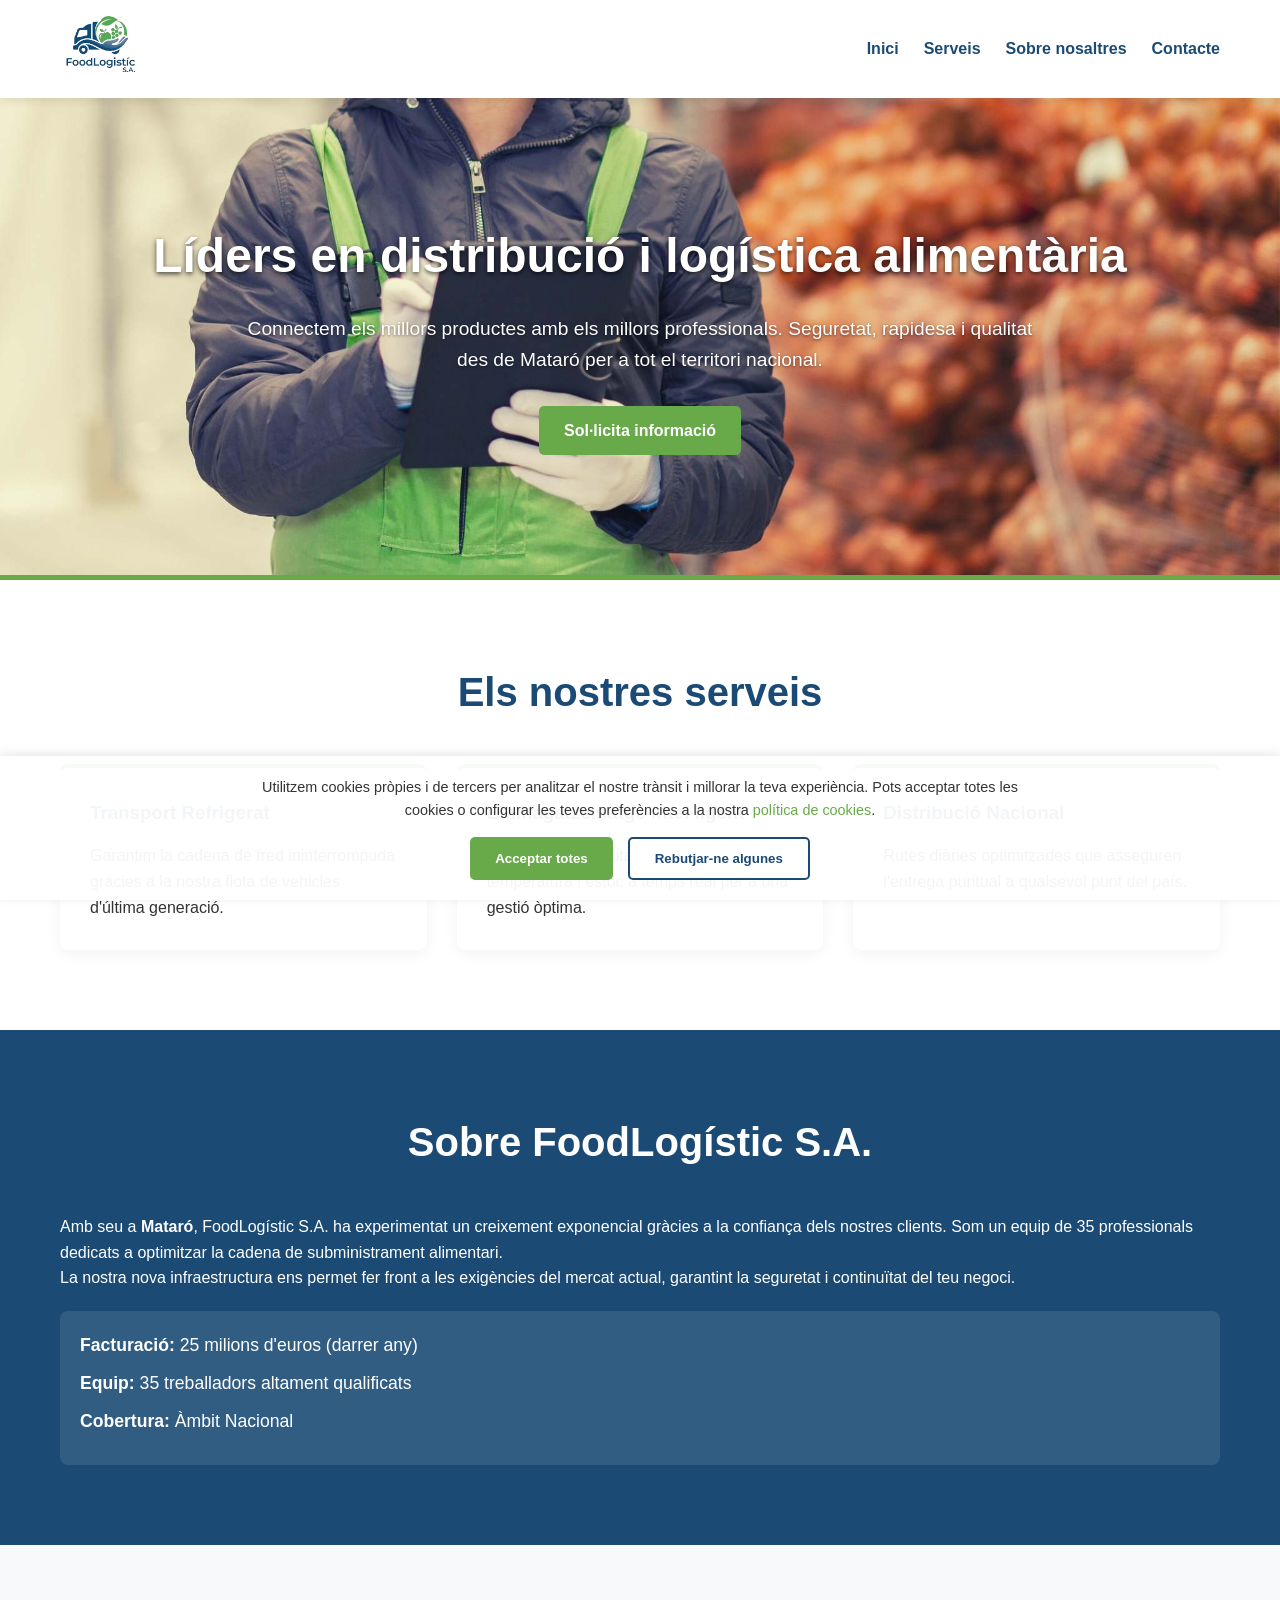
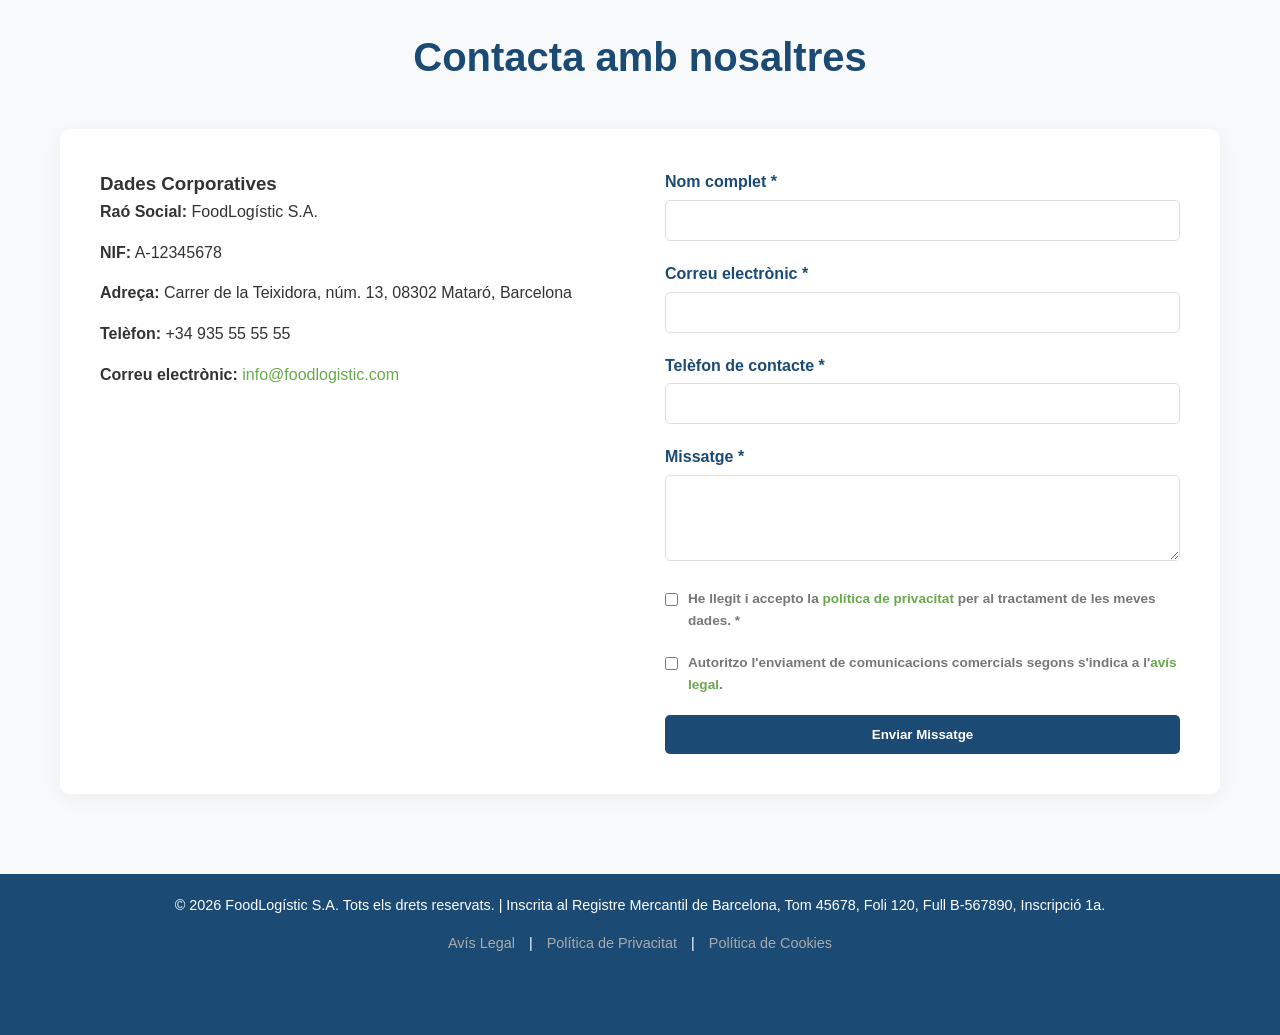
==== commit 4e2a3997: "Enhance website content and styling, adding service descriptions, improving accessibility, and updat" ====
--- a/docs/index.html
+++ b/docs/index.html
@@ -11,7 +11,7 @@
     <header>
         <div class="container header-container">
             <a href="#inici" class="logo-link">
-                <img src="images/FoodLogisticLogo.png" alt="Logotip FoodLogístic S.A." class="logo" width="81" height="60" fetchpriority="high">
+                <img src="images/FoodLogisticLogo.png" alt="Logotip FoodLogístic S.A." class="logo">
             </a>
             <nav>
                 <ul class="nav-links">
@@ -33,6 +33,41 @@
             </div>
         </section>
 
+        <section id="serveis" class="services">
+            <div class="container">
+                <h2>Els nostres serveis</h2>
+                <div class="grid-services">
+                    <div class="card">
+                        <h3>Transport Refrigerat</h3>
+                        <p>Garantim la cadena de fred ininterrompuda gràcies a la nostra flota de vehicles d'última generació.</p>
+                    </div>
+                    <div class="card">
+                        <h3>Emmagatzematge Intel·ligent</h3>
+                        <p>Instal·lacions adaptades amb control de temperatura i estoc a temps real per a una gestió òptima.</p>
+                    </div>
+                    <div class="card">
+                        <h3>Distribució Nacional</h3>
+                        <p>Rutes diàries optimitzades que asseguren l'entrega puntual a qualsevol punt del país.</p>
+                    </div>
+                </div>
+            </div>
+        </section>
+
+        <section id="sobre-nosaltres" class="about">
+            <div class="container about-content">
+                <div class="about-text">
+                    <h2>Sobre FoodLogístic S.A.</h2>
+                    <p>Amb seu a <strong>Mataró</strong>, FoodLogístic S.A. ha experimentat un creixement exponencial gràcies a la confiança dels nostres clients. Som un equip de 35 professionals dedicats a optimitzar la cadena de subministrament alimentari.</p>
+                    <p>La nostra nova infraestructura ens permet fer front a les exigències del mercat actual, garantint la seguretat i continuïtat del teu negoci.</p>
+                    <ul class="company-data">
+                        <li><strong>Facturació:</strong> 25 milions d'euros (darrer any)</li>
+                        <li><strong>Equip:</strong> 35 treballadors altament qualificats</li>
+                        <li><strong>Cobertura:</strong> Àmbit Nacional</li>
+                    </ul>
+                </div>
+            </div>
+        </section>
+
         <section id="contacte" class="contact">
             <div class="container">
                 <h2>Contacta amb nosaltres</h2>
@@ -43,7 +78,7 @@
                         <p><strong>NIF:</strong> A-12345678</p>
                         <p><strong>Adreça:</strong> Carrer de la Teixidora, núm. 13, 08302 Mataró, Barcelona</p>
                         <p><strong>Telèfon:</strong> +34 935 55 55 55</p>
-                        <p><strong>Correu electrònic:</strong> <a href="mailto:info@foodlogistic.com" style="color: var(--primary-blue); font-weight: bold;">info@foodlogistic.com</a></p>
+                        <p><strong>Correu electrònic:</strong> <a href="mailto:info@foodlogistic.com">info@foodlogistic.com</a></p>
                     </div>
                     
                     <form id="contactForm" class="contact-form">
@@ -66,7 +101,12 @@
 
                         <div class="form-group privacy-acceptance">
                             <input type="checkbox" id="privacyConsent" name="privacyConsent" required>
-                            <label for="privacyConsent">He llegit i accepto la <a href="privacitat.html" target="_blank" style="color: var(--primary-blue); text-decoration: underline;">política de privacitat</a>. *</label>
+                            <label for="privacyConsent">He llegit i accepto la <a href="privacitat.html" target="_blank">política de privacitat</a> per al tractament de les meves dades. *</label>
+                        </div>
+
+                        <div class="form-group privacy-acceptance">
+                            <input type="checkbox" id="commsConsent" name="commsConsent">
+                            <label for="commsConsent">Autoritzo l'enviament de comunicacions comercials segons s'indica a l'<a href="avis-legal.html" target="_blank">avís legal</a>.</label>
                         </div>
 
                         <button type="submit" class="btn btn-secondary">Enviar Missatge</button>
@@ -78,7 +118,7 @@
 
     <footer>
         <div class="container footer-content">
-            <p>&copy; 2026 FoodLogístic S.A. Tots els drets reservats.</p>
+            <p>&copy; 2026 FoodLogístic S.A. Tots els drets reservats. | Inscrita al Registre Mercantil de Barcelona, Tom 45678, Foli 120, Full B-567890, Inscripció 1a.</p>
             <div class="legal-links">
                 <a href="avis-legal.html">Avís Legal</a> | 
                 <a href="privacitat.html">Política de Privacitat</a> | 
@@ -87,6 +127,31 @@
         </div>
     </footer>
 
+    <div id="cookieBanner" class="cookie-banner hidden">
+        <div class="container cookie-content">
+            <p>Utilitzem cookies pròpies i de tercers per analitzar el nostre trànsit i millorar la teva experiència. Pots acceptar totes les cookies o configurar les teves preferències a la nostra <a href="cookies.html" target="_blank">política de cookies</a>.</p>
+            <div class="cookie-buttons">
+                <button id="acceptCookies" class="btn btn-cookie-accept">Acceptar totes</button>
+                <button id="rejectCookies" class="btn btn-cookie-reject">Rebutjar-ne algunes</button>
+            </div>
+        </div>
+    </div>
+
     <script src="script.js"></script>
-</body>
+
+    <script type="text/javascript">
+    var sc_project=13222724; 
+    var sc_invisible=1; 
+    var sc_security="15d4a889"; 
+    </script>
+    <script type="text/javascript"
+    src="https://www.statcounter.com/counter/counter.js"
+    async></script>
+    <noscript><div class="statcounter"><a title="Web Analytics
+    Made Easy - Statcounter" href="https://statcounter.com/"
+    target="_blank"><img class="statcounter"
+    src="https://c.statcounter.com/13222724/0/15d4a889/1/"
+    alt="Web Analytics Made Easy - Statcounter"
+    referrerPolicy="no-referrer-when-downgrade"></a></div></noscript>
+    </body>
 </html>
--- a/docs/styles.css
+++ b/docs/styles.css
@@ -1,12 +1,12 @@
-/* Variables de color optimitzades per a accessibilitat (Contrast AA) */
+/* Variables de color extretes del logo i la temàtica */
 :root {
     --primary-blue: #1b4b74;
-    --primary-green: #4b8a2f; /* Verd més fosc per a millor contrast */
+    --primary-green: #68a94a;
     --light-bg: #f8f9fa;
     --text-dark: #333333;
     --text-light: #ffffff;
     --border-color: #dddddd;
-    --cookie-banner-bg: rgba(255, 255, 255, 0.98);
+    --cookie-banner-bg: rgba(255, 255, 255, 0.95);
 }
 
 /* Reset bàsic */
@@ -21,6 +21,7 @@
     color: var(--text-dark);
     line-height: 1.6;
     background-color: var(--text-light);
+    position: relative; /* Per al banner de cookies fixed */
 }
 
 .container {
@@ -45,11 +46,9 @@
     padding: 15px 20px;
 }
 
-/* Millora LCP: Mida explícita per evitar Layout Shift */
 .logo {
-    height: 60px; 
-    width: 81px; /* Mida real segons Lighthouse */
-    display: block;
+    height: 60px; /* Ajusta segons necessitat */
+    width: auto;
 }
 
 .nav-links {
@@ -87,7 +86,7 @@
 }
 
 .btn-primary:hover {
-    background-color: #3a6b24;
+    background-color: #558c3c;
 }
 
 .btn-secondary {
@@ -96,7 +95,11 @@
     width: 100%;
 }
 
-/* Seccions */
+.btn-secondary:hover {
+    background-color: #123350;
+}
+
+/* Seccions globals */
 section {
     padding: 80px 0;
 }
@@ -108,24 +111,86 @@
     font-size: 2.5rem;
 }
 
-/* Hero Section amb optimització de contrast */
+/* Hero Section (Inici, AMB IMATGE DE FONS) */
 .hero {
-    background: linear-gradient(rgba(0,0,0,0.5), rgba(0,0,0,0.5)), url('images/hero-bg.jpg');
+    background-image: url('images/hero-bg.jpg'); /* La imatge descriptor és un magatzem logístic modern i refrigerat */
     background-size: cover;
     background-position: center;
+    background-repeat: no-repeat;
     text-align: center;
     padding: 120px 20px;
     border-bottom: 5px solid var(--primary-green);
-    color: var(--text-light);
+    color: var(--text-light); /* Canviem a text clar per contrast */
 }
 
 .hero h1 {
     font-size: 3rem;
+    color: var(--text-light);
     margin-bottom: 20px;
-    text-shadow: 0 2px 10px rgba(0, 0, 0, 0.8);
-}
-
-/* Contacte i Formularis */
+    text-shadow: 0 2px 5px rgba(0, 0, 0, 0.7); /* Afegim ombra per a contrast del títol */
+}
+
+.hero p {
+    font-size: 1.2rem;
+    max-width: 800px;
+    margin: 0 auto 30px;
+    color: var(--text-light);
+    text-shadow: 0 1px 3px rgba(0, 0, 0, 0.5); /* Afegim ombra per a contrast del text */
+}
+
+/* Serveis */
+.grid-services {
+    display: grid;
+    grid-template-columns: repeat(auto-fit, minmax(300px, 1fr));
+    gap: 30px;
+}
+
+.card {
+    background: var(--text-light);
+    padding: 30px;
+    border-radius: 8px;
+    box-shadow: 0 4px 15px rgba(0,0,0,0.05);
+    border-top: 4px solid var(--primary-green);
+    transition: transform 0.3s;
+}
+
+.card:hover {
+    transform: translateY(-5px);
+}
+
+.card h3 {
+    color: var(--primary-blue);
+    margin-bottom: 15px;
+}
+
+/* Sobre Nosaltres */
+.about {
+    background-color: var(--primary-blue);
+    color: var(--text-light);
+}
+
+.about h2 {
+    color: var(--text-light);
+}
+
+.company-data {
+    list-style: none;
+    margin-top: 20px;
+    background: rgba(255,255,255,0.1);
+    padding: 20px;
+    border-radius: 8px;
+}
+
+.company-data li {
+    margin-bottom: 10px;
+    font-size: 1.1rem;
+}
+
+/* Contacte (amb privacitat) */
+.contact {
+    background-color: var(--light-bg);
+}
+
 .contact-wrapper {
     display: grid;
     grid-template-columns: 1fr 1fr;
@@ -136,6 +201,19 @@
     box-shadow: 0 5px 20px rgba(0,0,0,0.05);
 }
 
+.contact-info p {
+    margin-bottom: 15px;
+}
+
+.contact-info a {
+    color: var(--primary-green);
+    text-decoration: none;
+}
+
+.form-group {
+    margin-bottom: 20px;
+}
+
 .form-group label {
     display: block;
     margin-bottom: 5px;
@@ -143,21 +221,174 @@
     color: var(--primary-blue);
 }
 
+.form-group input, .form-group textarea {
+    width: 100%;
+    padding: 12px;
+    border: 1px solid var(--border-color);
+    border-radius: 5px;
+    outline: none;
+}
+
+.form-group input:focus, .form-group textarea:focus {
+    border-color: var(--primary-green);
+}
+
+.privacy-acceptance {
+    display: flex;
+    align-items: flex-start;
+    gap: 10px;
+}
+
+.privacy-acceptance input {
+    width: auto;
+    margin-top: 5px;
+}
+
 .privacy-acceptance label {
+    font-size: 0.85rem;
+    color: #777;
+    margin-bottom: 0;
+}
+
+.privacy-acceptance label a {
+    color: var(--primary-green);
+    text-decoration: none;
+}
+
+/* Banner de Cookies (nou) */
+.cookie-banner {
+    position: fixed;
+    bottom: 0;
+    left: 0;
+    width: 100%;
+    background-color: var(--cookie-banner-bg);
+    color: var(--text-dark);
+    padding: 20px 0;
+    box-shadow: 0 -2px 10px rgba(0, 0, 0, 0.1);
+    z-index: 2000;
+    transition: transform 0.5s ease-in-out;
+}
+
+.cookie-banner.hidden {
+    transform: translateY(100%);
+}
+
+.cookie-content {
+    display: flex;
+    flex-direction: column;
+    align-items: center;
+    gap: 15px;
+    text-align: center;
+}
+
+.cookie-content p {
     font-size: 0.9rem;
-    color: #444; /* Més fosc per accessibilitat */
-}
-
-/* Footer Legals - Contrast corregit */
-.legal-links a {
-    color: #ffffff; /* Text blanc sobre fons blau per contrast màxim */
-    text-decoration: underline;
-    margin: 0 10px;
-}
-
+    max-width: 800px;
+}
+
+.cookie-content p a {
+    color: var(--primary-green);
+    text-decoration: none;
+}
+
+.cookie-buttons {
+    display: flex;
+    gap: 15px;
+}
+
+.btn-cookie-accept {
+    background-color: var(--primary-green);
+    color: var(--text-light);
+}
+
+.btn-cookie-accept:hover {
+    background-color: #558c3c;
+}
+
+.btn-cookie-reject {
+    background-color: var(--text-light);
+    color: var(--primary-blue);
+    border: 2px solid var(--primary-blue);
+    border-radius: 5px;
+    font-weight: 600;
+}
+
+.btn-cookie-reject:hover {
+    background-color: #e6f0f7;
+}
+
+/* Footer */
 footer {
     background-color: var(--primary-blue);
     color: var(--text-light);
     text-align: center;
-    padding: 40px 0 100px 0;
+    padding: 20px 0;
+    font-size: 0.9rem;
+    padding-bottom: 80px; /* Afegim padding per al banner de cookies */
+}
+
+/* Responsive */
+@media (max-width: 768px) {
+    .header-container {
+        flex-direction: column;
+        gap: 15px;
+    }
+    .contact-wrapper {
+        grid-template-columns: 1fr;
+    }
+    .hero h1 {
+        font-size: 2.2rem;
+    }
+}
+
+/* --- ESTILS PER A LES PÀGINES LEGALS (T06) --- */
+.legal-page {
+    padding: 60px 20px;
+    background-color: var(--text-light);
+}
+
+.legal-page h1 {
+    color: var(--primary-blue);
+    text-align: center;
+    margin-bottom: 40px;
+    font-size: 2.5rem;
+}
+
+.legal-content h2 {
+    color: var(--primary-green);
+    text-align: left;
+    font-size: 1.5rem;
+    margin-top: 30px;
+    margin-bottom: 15px;
+}
+
+.legal-content p, .legal-content ul {
+    margin-bottom: 15px;
+    font-size: 1.1rem;
+    color: #555;
+}
+
+.legal-content ul {
+    padding-left: 20px;
+}
+
+.legal-content li {
+    margin-bottom: 8px;
+}
+
+/* Enllaços legals al footer */
+.legal-links {
+    margin-top: 15px;
+    font-size: 0.9rem;
+}
+
+.legal-links a {
+    color: #aaaaaa;
+    text-decoration: none;
+    margin: 0 10px;
+    transition: color 0.3s;
+}
+
+.legal-links a:hover {
+    color: var(--primary-green);
 }
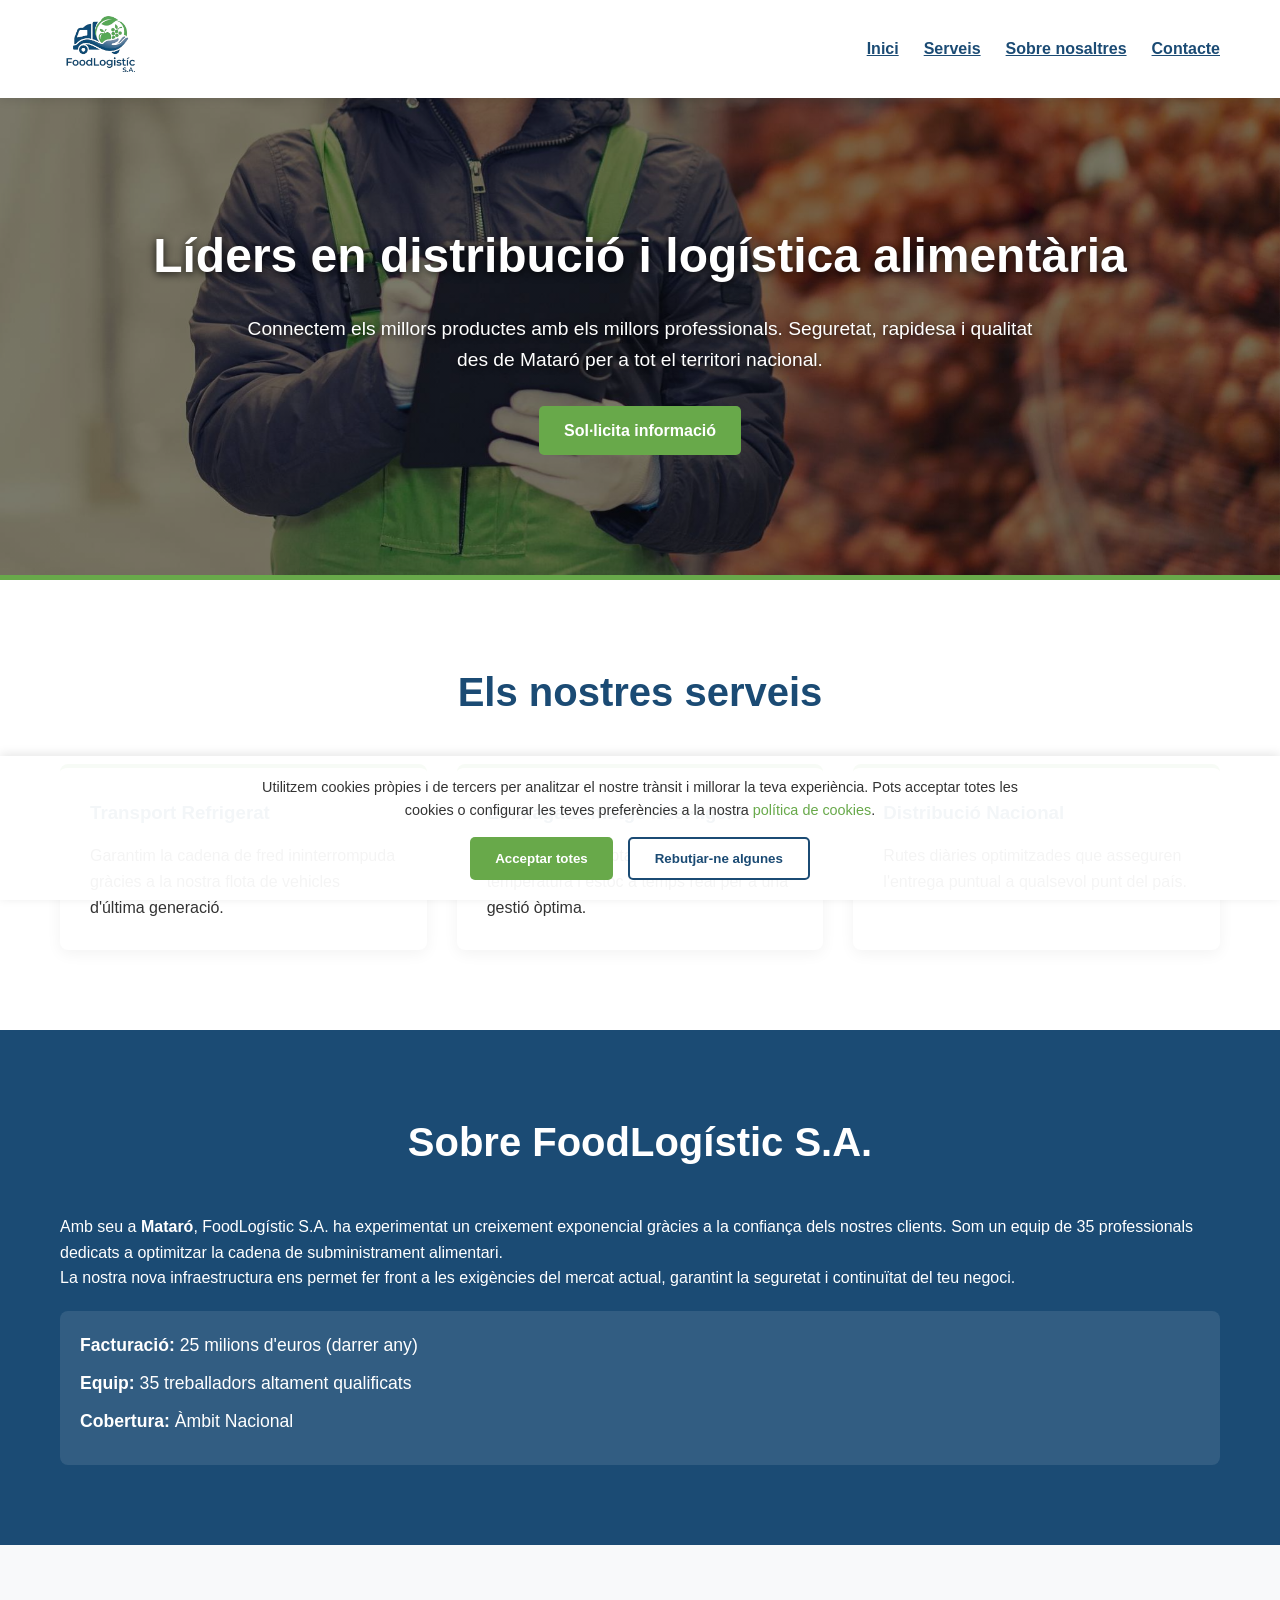
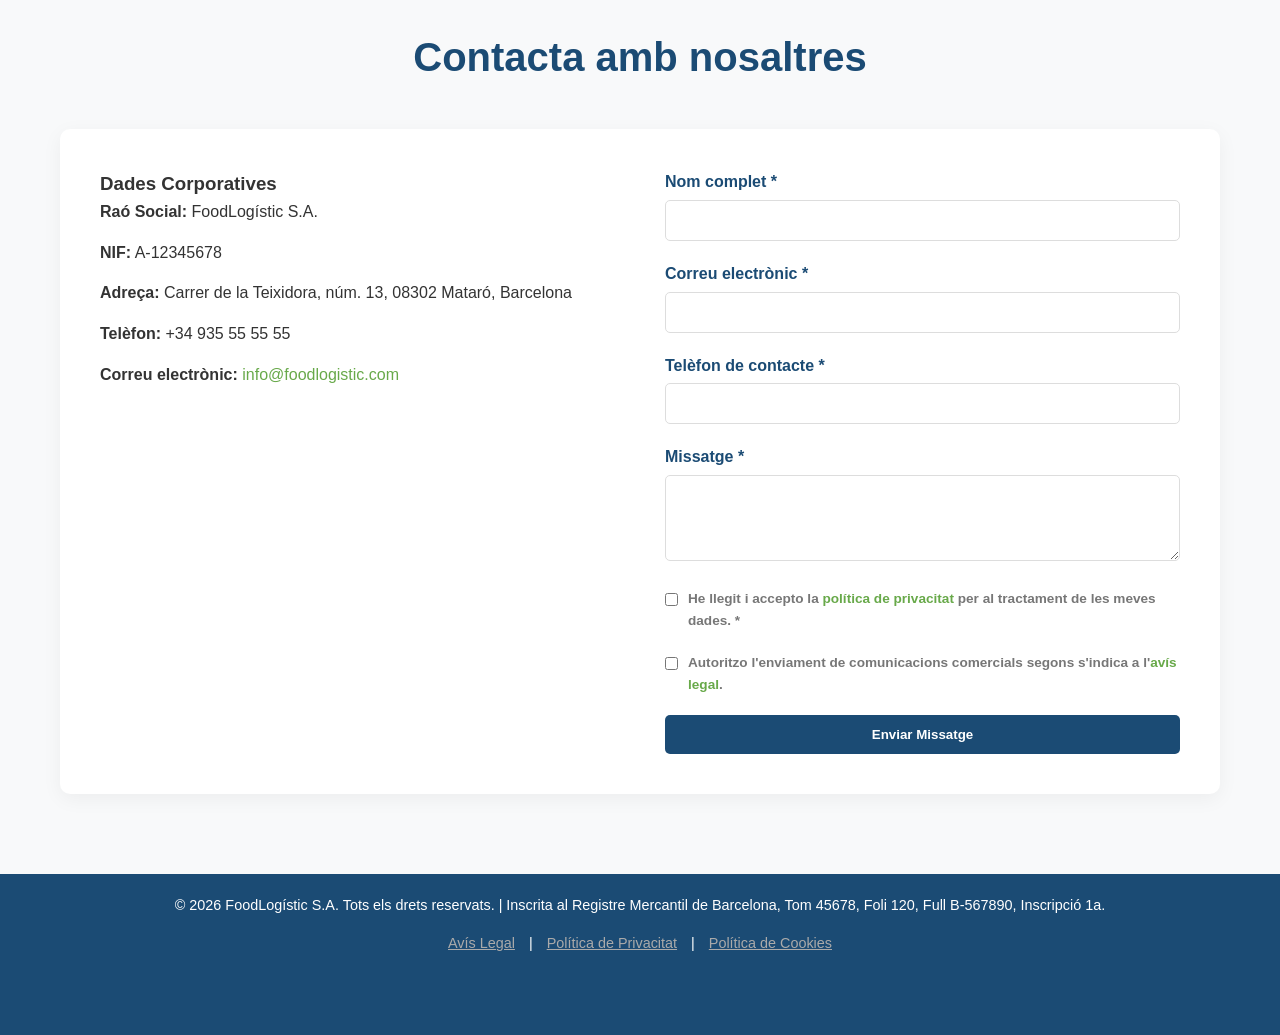
==== commit 236f1166: "Enhance accessibility by adding explicit width and height to logo, and including aria-required attri" ====
--- a/docs/index.html
+++ b/docs/index.html
@@ -11,7 +11,8 @@
     <header>
         <div class="container header-container">
             <a href="#inici" class="logo-link">
-                <img src="images/FoodLogisticLogo.png" alt="Logotip FoodLogístic S.A." class="logo">
+                <!-- MODIFICACIÓ 1: Afegits width i height explícits -->
+                <img src="images/FoodLogisticLogo.png" alt="Logotip FoodLogístic S.A." class="logo" width="81" height="60">
             </a>
             <nav>
                 <ul class="nav-links">
@@ -84,23 +85,24 @@
                     <form id="contactForm" class="contact-form">
                         <div class="form-group">
                             <label for="nom">Nom complet *</label>
-                            <input type="text" id="nom" name="nom" required>
+                            <!-- MODIFICACIÓ 2: Afegit aria-required="true" -->
+                            <input type="text" id="nom" name="nom" required aria-required="true">
                         </div>
                         <div class="form-group">
                             <label for="email">Correu electrònic *</label>
-                            <input type="email" id="email" name="email" required>
+                            <input type="email" id="email" name="email" required aria-required="true">
                         </div>
                         <div class="form-group">
                             <label for="telefon">Telèfon de contacte *</label>
-                            <input type="tel" id="telefon" name="telefon" required>
+                            <input type="tel" id="telefon" name="telefon" required aria-required="true">
                         </div>
                         <div class="form-group">
                             <label for="missatge">Missatge *</label>
-                            <textarea id="missatge" name="missatge" rows="4" required></textarea>
+                            <textarea id="missatge" name="missatge" rows="4" required aria-required="true"></textarea>
                         </div>
 
                         <div class="form-group privacy-acceptance">
-                            <input type="checkbox" id="privacyConsent" name="privacyConsent" required>
+                            <input type="checkbox" id="privacyConsent" name="privacyConsent" required aria-required="true">
                             <label for="privacyConsent">He llegit i accepto la <a href="privacitat.html" target="_blank">política de privacitat</a> per al tractament de les meves dades. *</label>
                         </div>
 
--- a/docs/styles.css
+++ b/docs/styles.css
@@ -111,23 +111,24 @@
     font-size: 2.5rem;
 }
 
-/* Hero Section (Inici, AMB IMATGE DE FONS) */
+/* ========== MODIFICACIÓ 1: Millora del contrast a Hero ========== */
 .hero {
-    background-image: url('images/hero-bg.jpg'); /* La imatge descriptor és un magatzem logístic modern i refrigerat */
+    /* Abans: background-image: url('images/hero-bg.jpg'); */
+    background-image: linear-gradient(rgba(0,0,0,0.5), rgba(0,0,0,0.5)), url('images/hero-bg.jpg');
     background-size: cover;
     background-position: center;
     background-repeat: no-repeat;
     text-align: center;
     padding: 120px 20px;
     border-bottom: 5px solid var(--primary-green);
-    color: var(--text-light); /* Canviem a text clar per contrast */
+    color: var(--text-light);
 }
 
 .hero h1 {
     font-size: 3rem;
     color: var(--text-light);
     margin-bottom: 20px;
-    text-shadow: 0 2px 5px rgba(0, 0, 0, 0.7); /* Afegim ombra per a contrast del títol */
+    text-shadow: 0 2px 8px rgba(0, 0, 0, 0.8); /* reforçat */
 }
 
 .hero p {
@@ -135,8 +136,9 @@
     max-width: 800px;
     margin: 0 auto 30px;
     color: var(--text-light);
-    text-shadow: 0 1px 3px rgba(0, 0, 0, 0.5); /* Afegim ombra per a contrast del text */
-}
+    text-shadow: 0 2px 6px rgba(0, 0, 0, 0.7); /* reforçat */
+}
+/* =============================================================== */
 
 /* Serveis */
 .grid-services {
@@ -391,4 +393,64 @@
 
 .legal-links a:hover {
     color: var(--primary-green);
-}+}
+
+/* ========== MODIFICACIÓ 2: Enllaços subratllats (millora accessibilitat) ========== */
+/* Tots els enllaços, per defecte, han de tenir subratllat */
+a {
+    text-decoration: underline;
+}
+
+/* Els botons no han de tenir subratllat (són elements interactius amb estil propi) */
+.btn,
+.btn-primary,
+.btn-secondary,
+.btn-cookie-accept,
+.btn-cookie-reject {
+    text-decoration: none;
+}
+
+/* Enllaços del menú de navegació: mantenim subratllat només en :hover? 
+   Però per a accessibilitat, els deixem subratllats sempre que no siguin botons */
+.nav-links a {
+    text-decoration: underline;
+}
+
+/* Enllaços dins del footer legal */
+.legal-links a {
+    text-decoration: underline;
+}
+
+/* Enllaços del peu de pàgina general */
+footer a {
+    text-decoration: underline;
+    color: #dddddd;
+}
+footer a:hover {
+    color: var(--primary-green);
+}
+/* =================================================================== */
+
+/* ========== MODIFICACIÓ 3: Indicador de focus visible per a navegació amb teclat ========== */
+/* Per a qualsevol element interactiu */
+:focus {
+    outline: 3px solid var(--primary-green);
+    outline-offset: 2px;
+}
+
+/* Per a botons i enllaços, un estil addicional */
+button:focus-visible,
+a:focus-visible,
+.btn:focus-visible {
+    outline: 3px solid var(--primary-green);
+    outline-offset: 2px;
+    background-color: rgba(104, 169, 74, 0.1); /* lleuger fons verdós */
+}
+
+/* Opció per als inputs del formulari */
+input:focus-visible,
+textarea:focus-visible {
+    outline: 3px solid var(--primary-green);
+    outline-offset: 2px;
+}
+/* ==================================================================================== */
